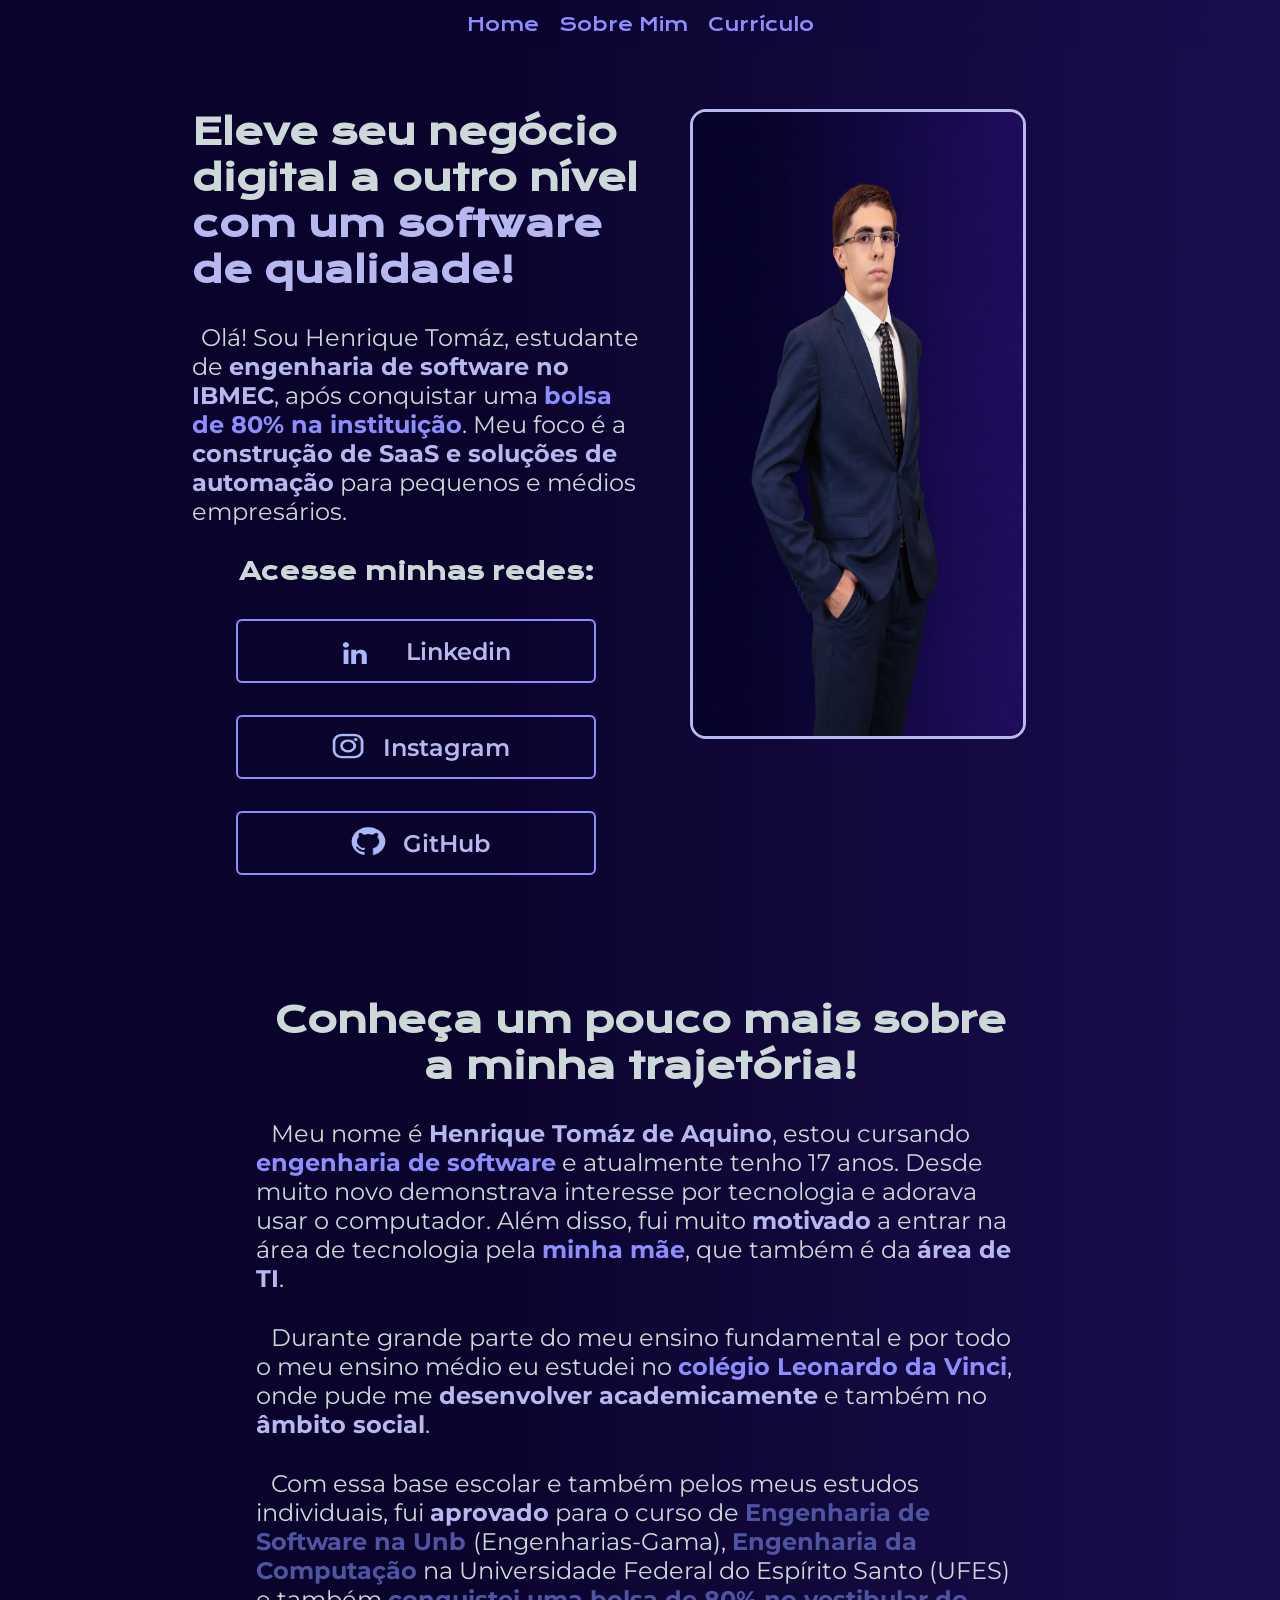
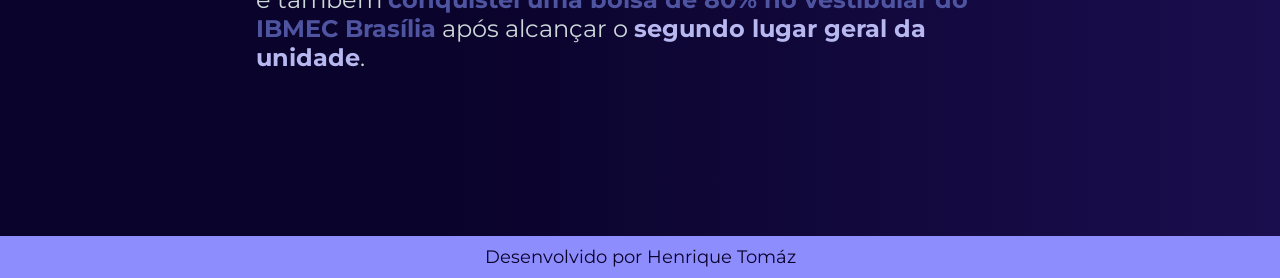
==== index.html @ 59812071 "Add files via upload" ====
<!DOCTYPE html>
<html lang="pt-br">
<head>
    <meta charset="UTF-8">
    <meta name="viewport" content="width=device-width, initial-scale=1.0">
    <title>Portfolio</title>
    <link rel="stylesheet" href="./styles/style.css">
</head>
<body>
    <header class="cabecalho">
        <nav class="cabecalho__menu">
            <a href="#" class="cabecalho__menu__link">Home</a>
            <a href="#apresentacao2" class="cabecalho__menu__link">Sobre Mim</a>
            <a href="assets/20260324_HenriqueTomázdeAquino.pdf" target="_blank" class="cabecalho__menu__link">Currículo</a>
        </nav>
    </header>
    <main>
        <section class="apresentacao1">
            <section class="apresentacao__conteudo">
                <h1 class="apresentacao__conteudo__titulo">Eleve seu negócio digital a outro nível <strong class="destaque-titulo">com um software de qualidade!</strong></h1>
                <p class="apresentacao__conteudo__texto">Olá! Sou Henrique Tomáz, estudante de <strong class="destaque-titulo">engenharia de software no IBMEC</strong>, após conquistar uma <strong class="destaque-titulo1">bolsa de 80% na instituição</strong>.    Meu foco é a <strong class="destaque-titulo">construção de SaaS e soluções de automação</strong> para pequenos e médios empresários. </p>
                <div class="apresentacao__conteudo__links">
                    <h2 class="apresentacao__conteudo__links__subtitulo">Acesse minhas redes:</h2>
                    <a target="_blank" id="logo1" class="apresentacao__conteudo__links__navegacao" href="https://www.linkedin.com/in/henrique-tom%C3%A1z-de-aquino-14abb82a2/" >
                        <img class="logo1"  src="./assets/logos_roxas/logo linkedin roxa.png">
                        Linkedin
                    </a> 
                    <a target="_blank" class="apresentacao__conteudo__links__navegacao" href="https://www.instagram.com/tmz.henrique">
                        <img class="logo" src="./assets/logos_roxas/logo instagram.png">
                        Instagram
                    </a>
                    <a target="_blank" class="apresentacao__conteudo__links__navegacao" href="https://github.com/tmzhenrique">
                        <img class="logo" src="./assets/logos_roxas/logo github.png" alt="logo GitHub">
                        GitHub
                    </a>
                </div> 
            </section>
            <img class="imagem_portifolio" src="./assets/ChatGPT Image Apr 23, 2026, 07_17_24 PM.png" alt="Foto do Henrique Tomáz no parque"> 
        </section>
        <section id="apresentacao2" class="apresentacao2">
            <section class="apresentacao__conteudo2">
                <h1 class="apresentacao__conteudo__titulo2">Conheça um pouco mais sobre a minha trajetória!</strong></h1>
                <p class="apresentacao__conteudo__texto"> Meu nome é <strong class="destaque-titulo">Henrique Tomáz de Aquino</strong>, estou cursando <strong class="destaque-titulo1">engenharia de software</strong>  e atualmente tenho 17 anos. Desde muito novo demonstrava interesse por tecnologia e adorava usar o computador. Além disso, fui muito <strong class="destaque-titulo">motivado</strong> a entrar na área de tecnologia pela <strong class="destaque-titulo1">minha mãe</strong>, que também é da <strong class="destaque-titulo">área de TI</strong>.</p>
                <p class="apresentacao__conteudo__texto"> Durante grande parte do meu ensino fundamental e por todo o meu ensino médio eu estudei no <strong class="destaque-titulo1">colégio Leonardo da Vinci</strong>, onde pude me  <strong class="destaque-titulo">desenvolver academicamente</strong> e também no <strong class="destaque-titulo">âmbito social</strong>.</p> 
                <p class="apresentacao__conteudo__texto"> Com essa base escolar e também pelos meus estudos individuais, fui <strong class="destaque-titulo">aprovado</strong> para o curso de <strong class="destaque-sobremim">Engenharia de Software na Unb </strong>(Engenharias-Gama), <strong class="destaque-sobremim">Engenharia da Computação</strong>  na Universidade Federal do Espírito Santo (UFES) e também <strong class="destaque-sobremim">conquistei uma bolsa de 80% no vestibular do IBMEC Brasília</strong>   após alcançar o <strong class="destaque-titulo">segundo lugar geral da unidade</strong>. </p>  
            </section>
            <!--<img class="imagem_portifolio2" src="./assets/WhatsApp Image 2026-02-27 at 16.05.36.jpeg" alt="Foto do Henrique Tomáz no programando"> -->
        </section>
    </main>
    <footer class="rodape">
        <p>Desenvolvido por Henrique Tomáz</p>
    </footer>
    <script src="teste.js"></script>

</body>
</html>
---- styles/style.css ----
@import url('https://fonts.googleapis.com/css2?family=Krona+One&family=Montserrat:ital,wght@0,600;1,600&display=swap');

html {
  scroll-behavior: smooth;
} 

:root{
    --cor-primaria:rgb(10, 3, 43);
    --cor-segundaria:rgb(184, 184, 241);
    --cor-terciaria: rgb(141, 141, 253);
}

* {
    margin: 0;
    padding: 0;
    box-sizing: border-box;
}
body {
    margin: 0;
    padding: 0;
    box-sizing: border-box;
    height: auto; 
    display: flex;
    flex-direction: column;
    justify-content: space-between;
    background-image: linear-gradient(90deg, rgb(10, 3, 43) 35%, rgb(26, 14, 78));
    /*background-color:var(--cor-primaria);*/
    color: rgb(205, 216, 216);
}

.destaque-titulo{
    color: var(--cor-segundaria);
    
}

.destaque-titulo1{
    color: var(--cor-terciaria);
}

.destaque-sobremim{
    color: rgb(79, 84, 161);
}



.apresentacao__conteudo__titulo{ 
    font-family: "Krona One", sans-serif;
    font-size: 2.25rem;
}

.apresentacao__conteudo__titulo2{ 
    text-align: center;
    font-family: "Krona One", sans-serif;
    font-size: 2.25rem;
}

.apresentacao__conteudo__texto{
    text-indent: 2%;
    font-family: "Montserrat", sans-serif;
    font-size: 1.5rem;
}

.apresentacao1{
    height: auto;
    gap: 50px ;
    padding: 4.75% 15%;
    display: flex;
    flex-direction:row;
    justify-content:flex-start;
    
}

.apresentacao2{
    height: auto;
    min-height: 100vh;
    gap: 50px ;
    padding: 4.75% 20%;
    display: flex;
    flex-direction:row-reverse;
    justify-content:flex-start;
}

.apresentacao__conteudo{
    height: auto ;
    width: 50%;
    display: flex;
    flex-direction: column;
    gap: 30px 0;
    padding: 0px 0px 0px 0px ;

}

.apresentacao__conteudo2{
    height: auto ;
    width: auto;
    display: flex;
    flex-direction: column;
    gap: 30px 0;
    padding: 0 ;
}

.logo{
    width: 46px;
    height: 40px;
    max-width: 300px;
    
}

.logo1{
    width: 70px;
    height: 40px;
    max-width: 300px;
    
}


.imagem_portifolio{
    border: 3px solid var(--cor-segundaria);
    width: 37.5%;
    max-height: 70vh;
    
    border-radius: 16px;
}

.imagem_portifolio2{
    max-height: 20%;
    border: 3px solid var(--cor-terciaria);
    width: 50%; 
    border-radius: 16px;
}

.apresentacao__conteudo__links{
    display: flex;
    justify-content: space-between;
    flex-direction: column;
    align-items: center;
    gap: 32px;
}

.apresentacao__conteudo__links__subtitulo{
    font-family: "Krona One", sans-serif;
    font-weight: 600;
    font-size: 1.5rem;
}

.apresentacao__conteudo__links__navegacao{
    display: flex;
    align-items: center;
    justify-content: center;
    gap: 14px;
    border: 2px solid var(--cor-terciaria);
    padding: 10px 0;
    width: 360px;
    color: var(--cor-segundaria); 
    text-align: center;
    border-radius: 6px;
    font-size: 1.5rem;
    text-decoration: none;
    font-family:"Montserrat", sans-serif ;
    font-weight: 600;

}

.apresentacao__conteudo__links__navegacao:hover{
    cursor: pointer;
    background-color:  rgb(31, 19, 83);
}

.rodape{
    color: rgb(10, 3, 43);
    background-color: var(--cor-terciaria);
    text-align: center;
    padding: 10px;
    height: auto;
    font-family: 'Montserrat', sans-serif;
    font-size: 1.125rem;
    
}
.cabecalho{
    position: sticky;   
    top: 0;
    background-image: linear-gradient(90deg, rgba(10, 3, 43, 0.8) 35%, rgba(26, 14, 78, 0.8));
    /*background-color: rgba(10, 3, 43, 0.8);*/
    backdrop-filter: blur(10px);
    padding: 1% 0;
}


/*.cabecalho{
    display: flex;
    justify-content: center;
    align-items: center;
    position: fixed;
    padding: 2% 0 0 ;
    background-color: rgb(10, 3, 43) ;
} */

.cabecalho__menu{
    display: flex;
    align-items: center;
    justify-content: center;
    
}

.cabecalho__menu__link{
    font-family: 'Krona One', sans-serif;
    padding: 0 10px;
    text-decoration: none;
    font-size: 1.125rem;
    color: var(--cor-terciaria);
}

.cabecalho__menu__link:hover{
    color: var(--cor-segundaria) ;
    cursor:pointer;
}

main{
    display: flex;
    flex-direction: column;
}

.apresentacao3{
    display: flex;
    align-items: center;
    justify-content: center;
    padding: 30%;

}

.link_curriculo{
    
    font-family: 'Krona One', sans-serif;
    padding: 0 10px;
    text-decoration: none;
    font-size: 1.125rem;
    color: var(--cor-terciaria);
}

.link_curriculo:hover{
    color: var(--cor-segundaria) ;
    cursor:pointer;
}

@media (max-width: 1200px){
    .apresentacao1{
        display: flex;
        flex-direction: column-reverse;
        justify-content: center;
        align-items: center;

    }
    .apresentacao2{
        display: flex;
        flex-direction: column-reverse;
        justify-content: center;
        align-items: center;
        padding: 4.75% 10%;

    }

    .cabecalho__menu__link{
        font-family: 'Krona One', sans-serif;
        padding: 0 10px;
        text-decoration: none;
        font-size: 1rem;
        color: var(--cor-terciaria);
    }

    .apresentacao__conteudo{
        width: auto;
    }

     .apresentacao__conteudo2{
        width: auto;
    }

    .imagem_portifolio{ 
        width: auto;
        max-width: 80%;
    }

}
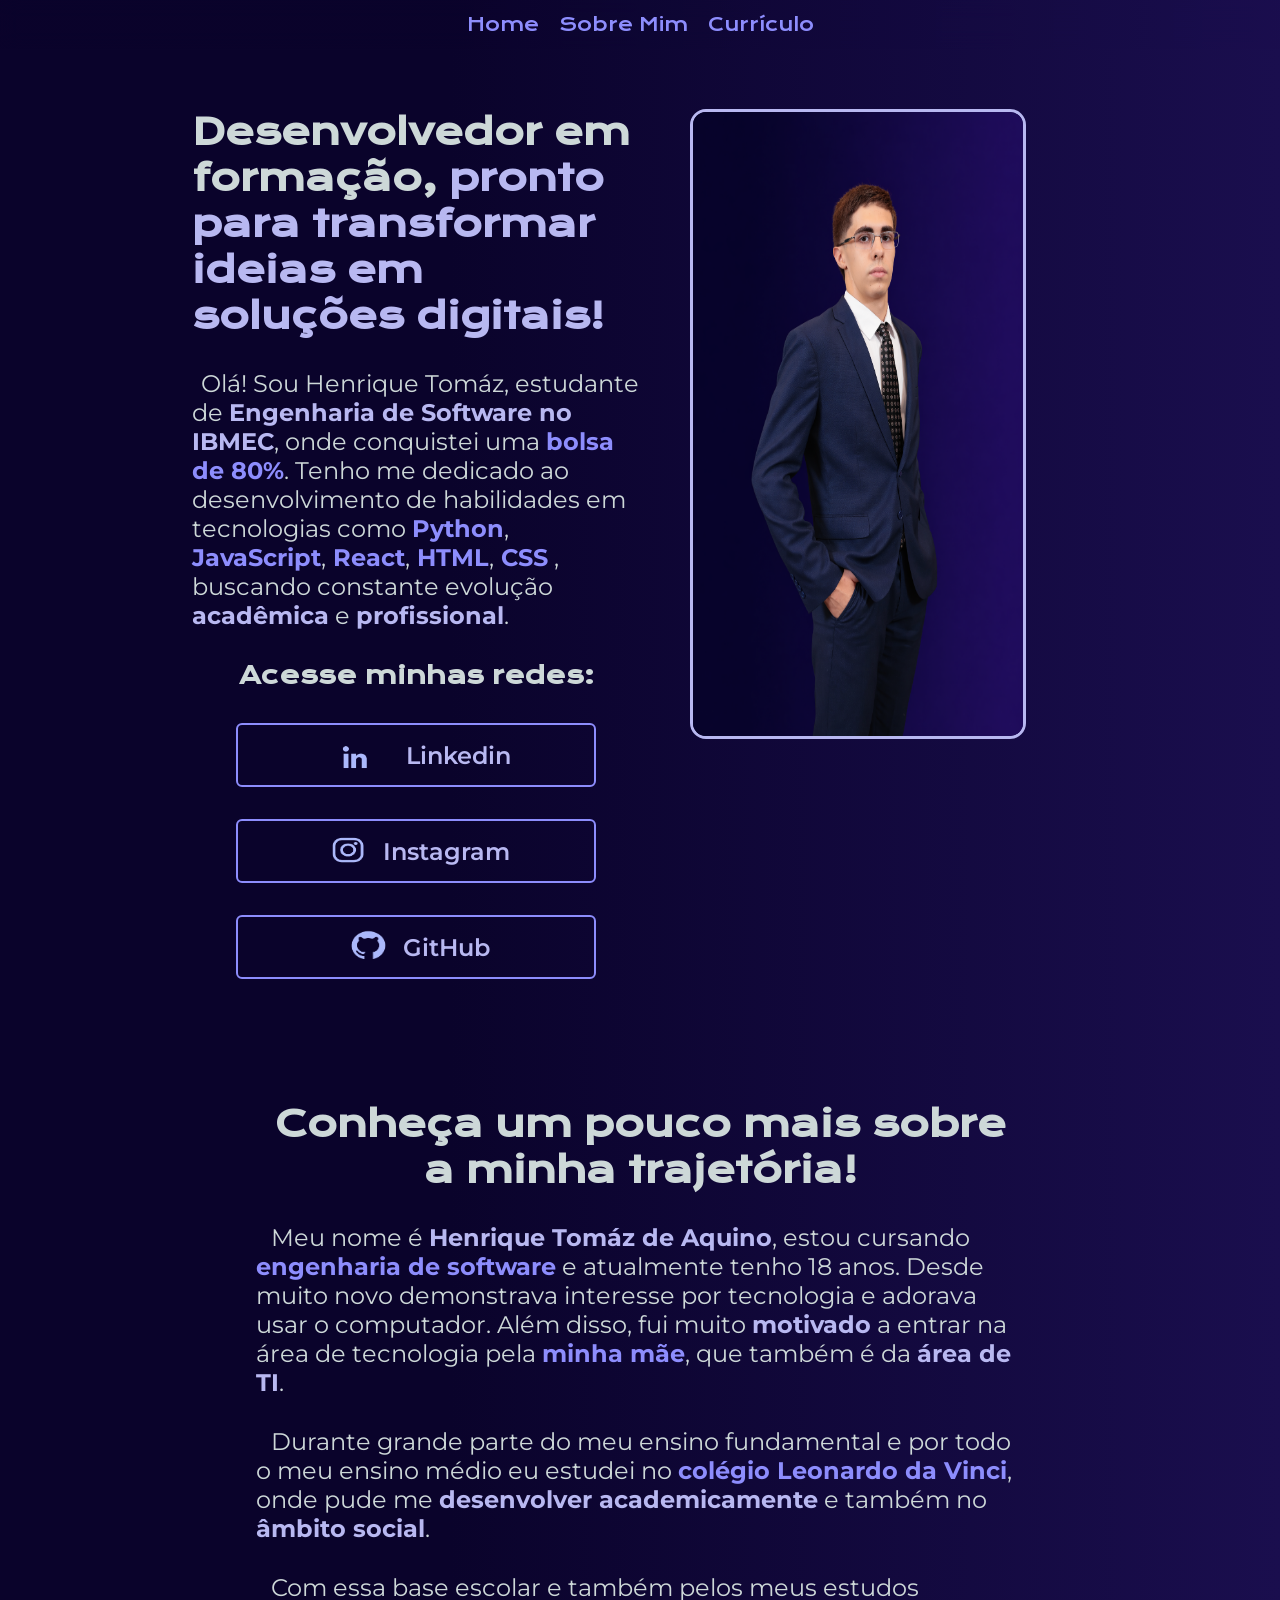
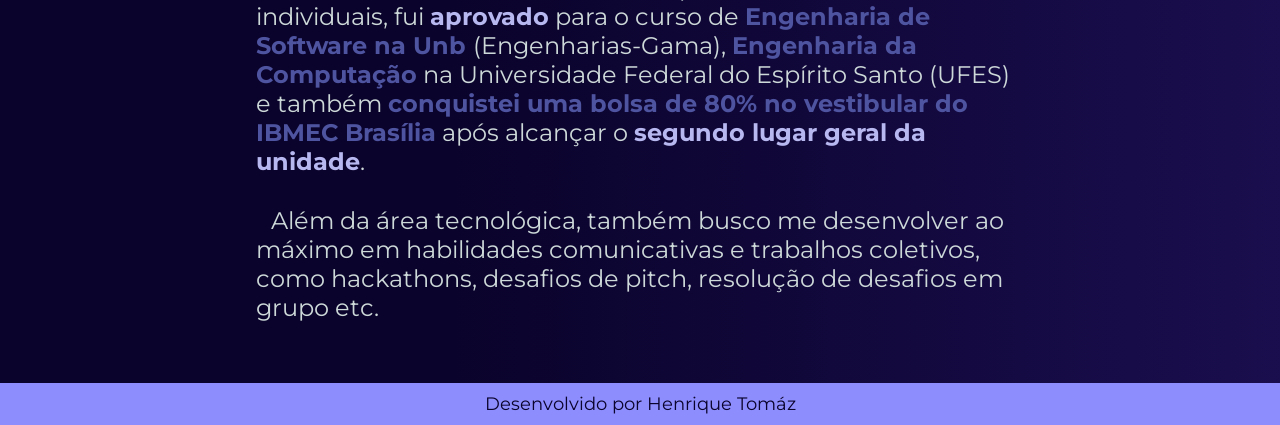
==== commit db216b99: "Revise portfolio page content and links Updated the content and structure of the portfolio page, inc" ====
--- a/index.html
+++ b/index.html
@@ -11,14 +11,14 @@
         <nav class="cabecalho__menu">
             <a href="#" class="cabecalho__menu__link">Home</a>
             <a href="#apresentacao2" class="cabecalho__menu__link">Sobre Mim</a>
-            <a href="assets/20260324_HenriqueTomázdeAquino.pdf" target="_blank" class="cabecalho__menu__link">Currículo</a>
+            <a href="assets/curriculo-henrique-tomaz-de-aquino.pdf" target="_blank" class="cabecalho__menu__link">Currículo</a>
         </nav>
     </header>
     <main>
         <section class="apresentacao1">
             <section class="apresentacao__conteudo">
-                <h1 class="apresentacao__conteudo__titulo">Eleve seu negócio digital a outro nível <strong class="destaque-titulo">com um software de qualidade!</strong></h1>
-                <p class="apresentacao__conteudo__texto">Olá! Sou Henrique Tomáz, estudante de <strong class="destaque-titulo">engenharia de software no IBMEC</strong>, após conquistar uma <strong class="destaque-titulo1">bolsa de 80% na instituição</strong>.    Meu foco é a <strong class="destaque-titulo">construção de SaaS e soluções de automação</strong> para pequenos e médios empresários. </p>
+                <h1 class="apresentacao__conteudo__titulo">Desenvolvedor em formação, <strong class="destaque-titulo">pronto para transformar ideias em soluções digitais!</strong></h1>
+                <p class="apresentacao__conteudo__texto">Olá! Sou Henrique Tomáz, estudante de <strong class="destaque-titulo">Engenharia de Software no IBMEC</strong>, onde conquistei uma <strong class="destaque-titulo1">bolsa de 80%</strong>. Tenho me dedicado ao desenvolvimento de habilidades em tecnologias como <strong class="destaque-titulo1">Python</strong>,<strong class="destaque-titulo1"> JavaScript</strong>,<strong class="destaque-titulo1"> React</strong>,<strong class="destaque-titulo1"> HTML</strong>,<strong class="destaque-titulo1"> CSS</strong> , buscando constante evolução <strong class="destaque-titulo">acadêmica</strong> e <strong class="destaque-titulo">profissional</strong>. </p>
                 <div class="apresentacao__conteudo__links">
                     <h2 class="apresentacao__conteudo__links__subtitulo">Acesse minhas redes:</h2>
                     <a target="_blank" id="logo1" class="apresentacao__conteudo__links__navegacao" href="https://www.linkedin.com/in/henrique-tom%C3%A1z-de-aquino-14abb82a2/" >
@@ -40,9 +40,10 @@
         <section id="apresentacao2" class="apresentacao2">
             <section class="apresentacao__conteudo2">
                 <h1 class="apresentacao__conteudo__titulo2">Conheça um pouco mais sobre a minha trajetória!</strong></h1>
-                <p class="apresentacao__conteudo__texto"> Meu nome é <strong class="destaque-titulo">Henrique Tomáz de Aquino</strong>, estou cursando <strong class="destaque-titulo1">engenharia de software</strong>  e atualmente tenho 17 anos. Desde muito novo demonstrava interesse por tecnologia e adorava usar o computador. Além disso, fui muito <strong class="destaque-titulo">motivado</strong> a entrar na área de tecnologia pela <strong class="destaque-titulo1">minha mãe</strong>, que também é da <strong class="destaque-titulo">área de TI</strong>.</p>
+                <p class="apresentacao__conteudo__texto"> Meu nome é <strong class="destaque-titulo">Henrique Tomáz de Aquino</strong>, estou cursando <strong class="destaque-titulo1">engenharia de software</strong>  e atualmente tenho 18 anos. Desde muito novo demonstrava interesse por tecnologia e adorava usar o computador. Além disso, fui muito <strong class="destaque-titulo">motivado</strong> a entrar na área de tecnologia pela <strong class="destaque-titulo1">minha mãe</strong>, que também é da <strong class="destaque-titulo">área de TI</strong>.</p>
                 <p class="apresentacao__conteudo__texto"> Durante grande parte do meu ensino fundamental e por todo o meu ensino médio eu estudei no <strong class="destaque-titulo1">colégio Leonardo da Vinci</strong>, onde pude me  <strong class="destaque-titulo">desenvolver academicamente</strong> e também no <strong class="destaque-titulo">âmbito social</strong>.</p> 
                 <p class="apresentacao__conteudo__texto"> Com essa base escolar e também pelos meus estudos individuais, fui <strong class="destaque-titulo">aprovado</strong> para o curso de <strong class="destaque-sobremim">Engenharia de Software na Unb </strong>(Engenharias-Gama), <strong class="destaque-sobremim">Engenharia da Computação</strong>  na Universidade Federal do Espírito Santo (UFES) e também <strong class="destaque-sobremim">conquistei uma bolsa de 80% no vestibular do IBMEC Brasília</strong>   após alcançar o <strong class="destaque-titulo">segundo lugar geral da unidade</strong>. </p>  
+                <p class="apresentacao__conteudo__texto"> Além da área tecnológica, também busco me desenvolver ao máximo em habilidades comunicativas e trabalhos coletivos, como hackathons, desafios de pitch, resolução de desafios em grupo etc. </p>
             </section>
             <!--<img class="imagem_portifolio2" src="./assets/WhatsApp Image 2026-02-27 at 16.05.36.jpeg" alt="Foto do Henrique Tomáz no programando"> -->
         </section>
@@ -53,4 +54,4 @@
     <script src="teste.js"></script>
 
 </body>
-</html>+</html>
--- a/styles/style.css
+++ b/styles/style.css
@@ -277,7 +277,7 @@
 
     .imagem_portifolio{ 
         width: auto;
-        max-width: 80%;
+        max-width: 90%;
     }
 
 }   
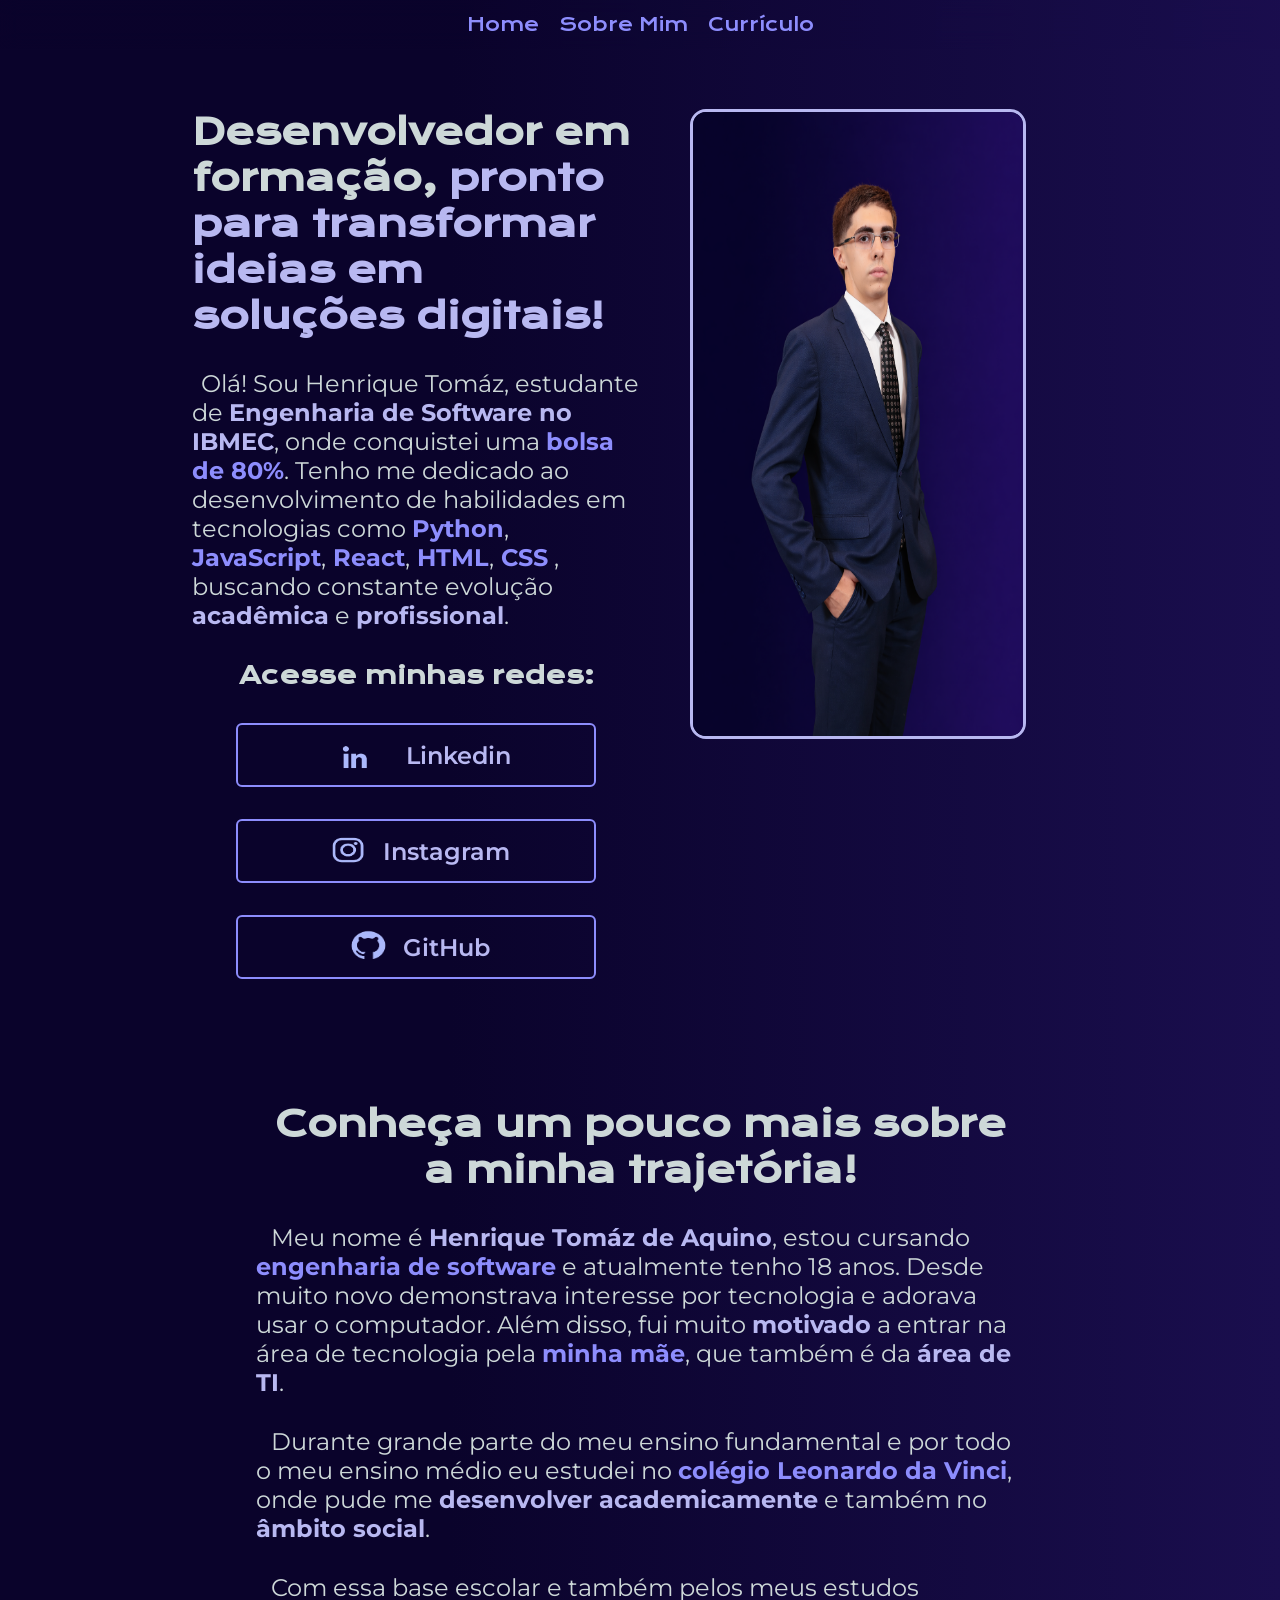
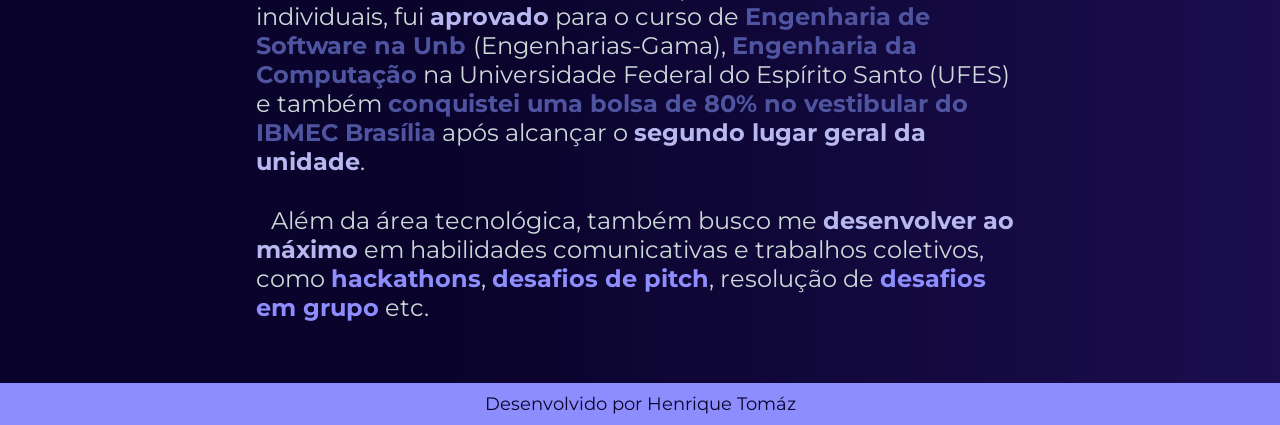
==== commit 4dedc307: "Fix HTML formatting and structure" ====
--- a/index.html
+++ b/index.html
@@ -43,7 +43,7 @@
                 <p class="apresentacao__conteudo__texto"> Meu nome é <strong class="destaque-titulo">Henrique Tomáz de Aquino</strong>, estou cursando <strong class="destaque-titulo1">engenharia de software</strong>  e atualmente tenho 18 anos. Desde muito novo demonstrava interesse por tecnologia e adorava usar o computador. Além disso, fui muito <strong class="destaque-titulo">motivado</strong> a entrar na área de tecnologia pela <strong class="destaque-titulo1">minha mãe</strong>, que também é da <strong class="destaque-titulo">área de TI</strong>.</p>
                 <p class="apresentacao__conteudo__texto"> Durante grande parte do meu ensino fundamental e por todo o meu ensino médio eu estudei no <strong class="destaque-titulo1">colégio Leonardo da Vinci</strong>, onde pude me  <strong class="destaque-titulo">desenvolver academicamente</strong> e também no <strong class="destaque-titulo">âmbito social</strong>.</p> 
                 <p class="apresentacao__conteudo__texto"> Com essa base escolar e também pelos meus estudos individuais, fui <strong class="destaque-titulo">aprovado</strong> para o curso de <strong class="destaque-sobremim">Engenharia de Software na Unb </strong>(Engenharias-Gama), <strong class="destaque-sobremim">Engenharia da Computação</strong>  na Universidade Federal do Espírito Santo (UFES) e também <strong class="destaque-sobremim">conquistei uma bolsa de 80% no vestibular do IBMEC Brasília</strong>   após alcançar o <strong class="destaque-titulo">segundo lugar geral da unidade</strong>. </p>  
-                <p class="apresentacao__conteudo__texto"> Além da área tecnológica, também busco me desenvolver ao máximo em habilidades comunicativas e trabalhos coletivos, como hackathons, desafios de pitch, resolução de desafios em grupo etc. </p>
+                <p class="apresentacao__conteudo__texto"> Além da área tecnológica, também busco me <strong class="destaque-titulo">desenvolver ao máximo</strong> em habilidades comunicativas e trabalhos coletivos, como <strong class="destaque-titulo1">hackathons</strong>, <strong class="destaque-titulo1">desafios de pitch</strong>, resolução de <strong class="destaque-titulo1">desafios em grupo</strong> etc. </p>
             </section>
             <!--<img class="imagem_portifolio2" src="./assets/WhatsApp Image 2026-02-27 at 16.05.36.jpeg" alt="Foto do Henrique Tomáz no programando"> -->
         </section>
--- a/styles/style.css
+++ b/styles/style.css
@@ -271,13 +271,20 @@
         width: auto;
     }
 
+    .apresentacao__conteudo__texto{
+        text-align: center;
+    }
      .apresentacao__conteudo2{
         width: auto;
     }
-
+    .apresentacao__conteudo__titulo{
+        font-size: clamp(1.8rem, 5vw, 2.25rem);
+        text-align: center; 
+    }
+   
     .imagem_portifolio{ 
         width: auto;
-        max-width: 90%;
-    }
-
-}   +        max-width: 100%;
+    }
+
+}   
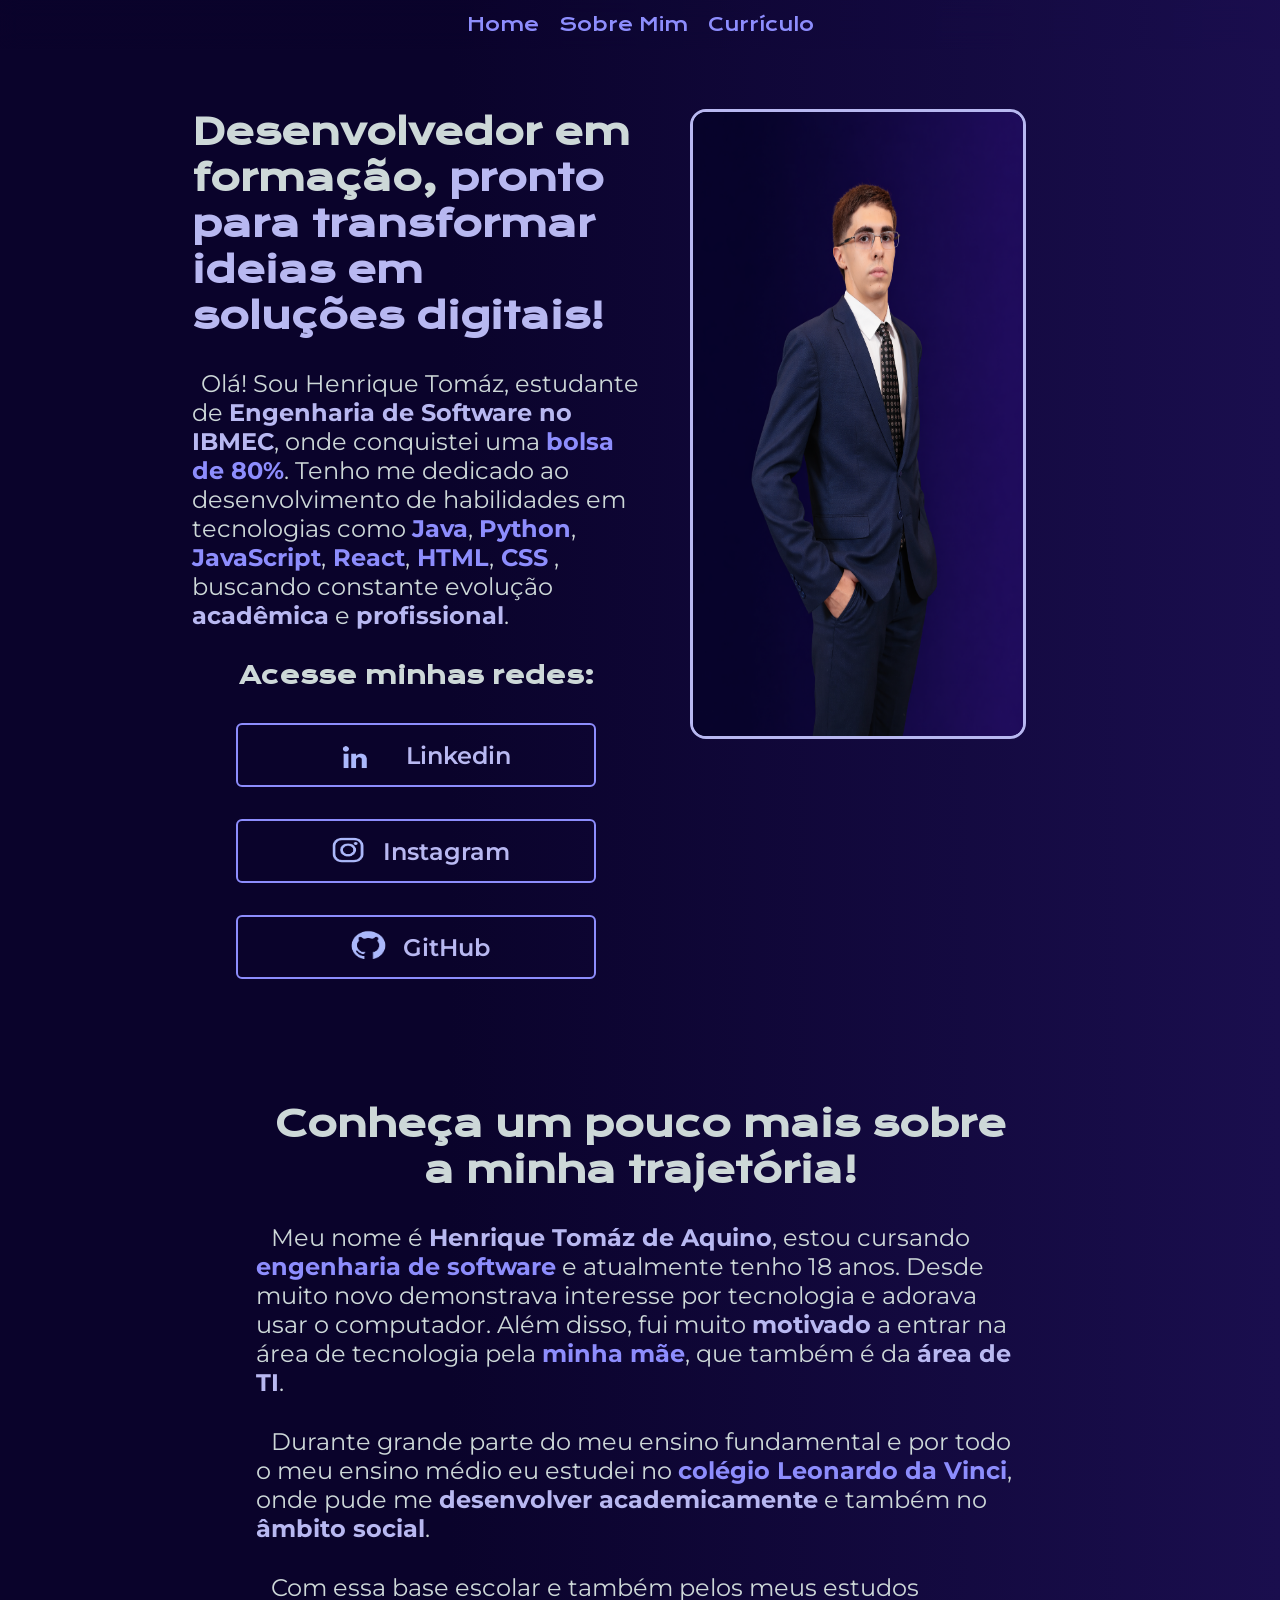
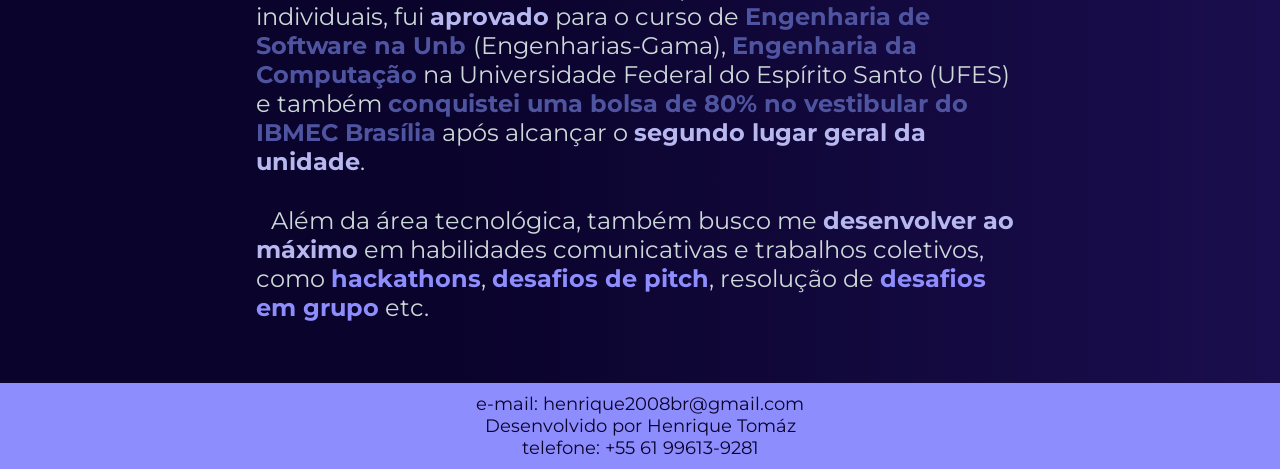
==== commit f3eef786: "Update index.html" ====
--- a/index.html
+++ b/index.html
@@ -18,7 +18,7 @@
         <section class="apresentacao1">
             <section class="apresentacao__conteudo">
                 <h1 class="apresentacao__conteudo__titulo">Desenvolvedor em formação, <strong class="destaque-titulo">pronto para transformar ideias em soluções digitais!</strong></h1>
-                <p class="apresentacao__conteudo__texto">Olá! Sou Henrique Tomáz, estudante de <strong class="destaque-titulo">Engenharia de Software no IBMEC</strong>, onde conquistei uma <strong class="destaque-titulo1">bolsa de 80%</strong>. Tenho me dedicado ao desenvolvimento de habilidades em tecnologias como <strong class="destaque-titulo1">Python</strong>,<strong class="destaque-titulo1"> JavaScript</strong>,<strong class="destaque-titulo1"> React</strong>,<strong class="destaque-titulo1"> HTML</strong>,<strong class="destaque-titulo1"> CSS</strong> , buscando constante evolução <strong class="destaque-titulo">acadêmica</strong> e <strong class="destaque-titulo">profissional</strong>. </p>
+                <p class="apresentacao__conteudo__texto">Olá! Sou Henrique Tomáz, estudante de <strong class="destaque-titulo">Engenharia de Software no IBMEC</strong>, onde conquistei uma <strong class="destaque-titulo1">bolsa de 80%</strong>. Tenho me dedicado ao desenvolvimento de habilidades em tecnologias como <strong class="destaque-titulo1">Java</strong>, <strong class="destaque-titulo1">Python</strong>,<strong class="destaque-titulo1"> JavaScript</strong>,<strong class="destaque-titulo1"> React</strong>,<strong class="destaque-titulo1"> HTML</strong>,<strong class="destaque-titulo1"> CSS</strong> , buscando constante evolução <strong class="destaque-titulo">acadêmica</strong> e <strong class="destaque-titulo">profissional</strong>. </p>
                 <div class="apresentacao__conteudo__links">
                     <h2 class="apresentacao__conteudo__links__subtitulo">Acesse minhas redes:</h2>
                     <a target="_blank" id="logo1" class="apresentacao__conteudo__links__navegacao" href="https://www.linkedin.com/in/henrique-tom%C3%A1z-de-aquino-14abb82a2/" >
@@ -49,7 +49,9 @@
         </section>
     </main>
     <footer class="rodape">
-        <p>Desenvolvido por Henrique Tomáz</p>
+        <p class="contato">e-mail: henrique2008br@gmail.com</p>
+        <p class="texto__footer">Desenvolvido por Henrique Tomáz</p>
+        <p class="contato">telefone: +55 61 99613-9281</p>
     </footer>
     <script src="teste.js"></script>
 
